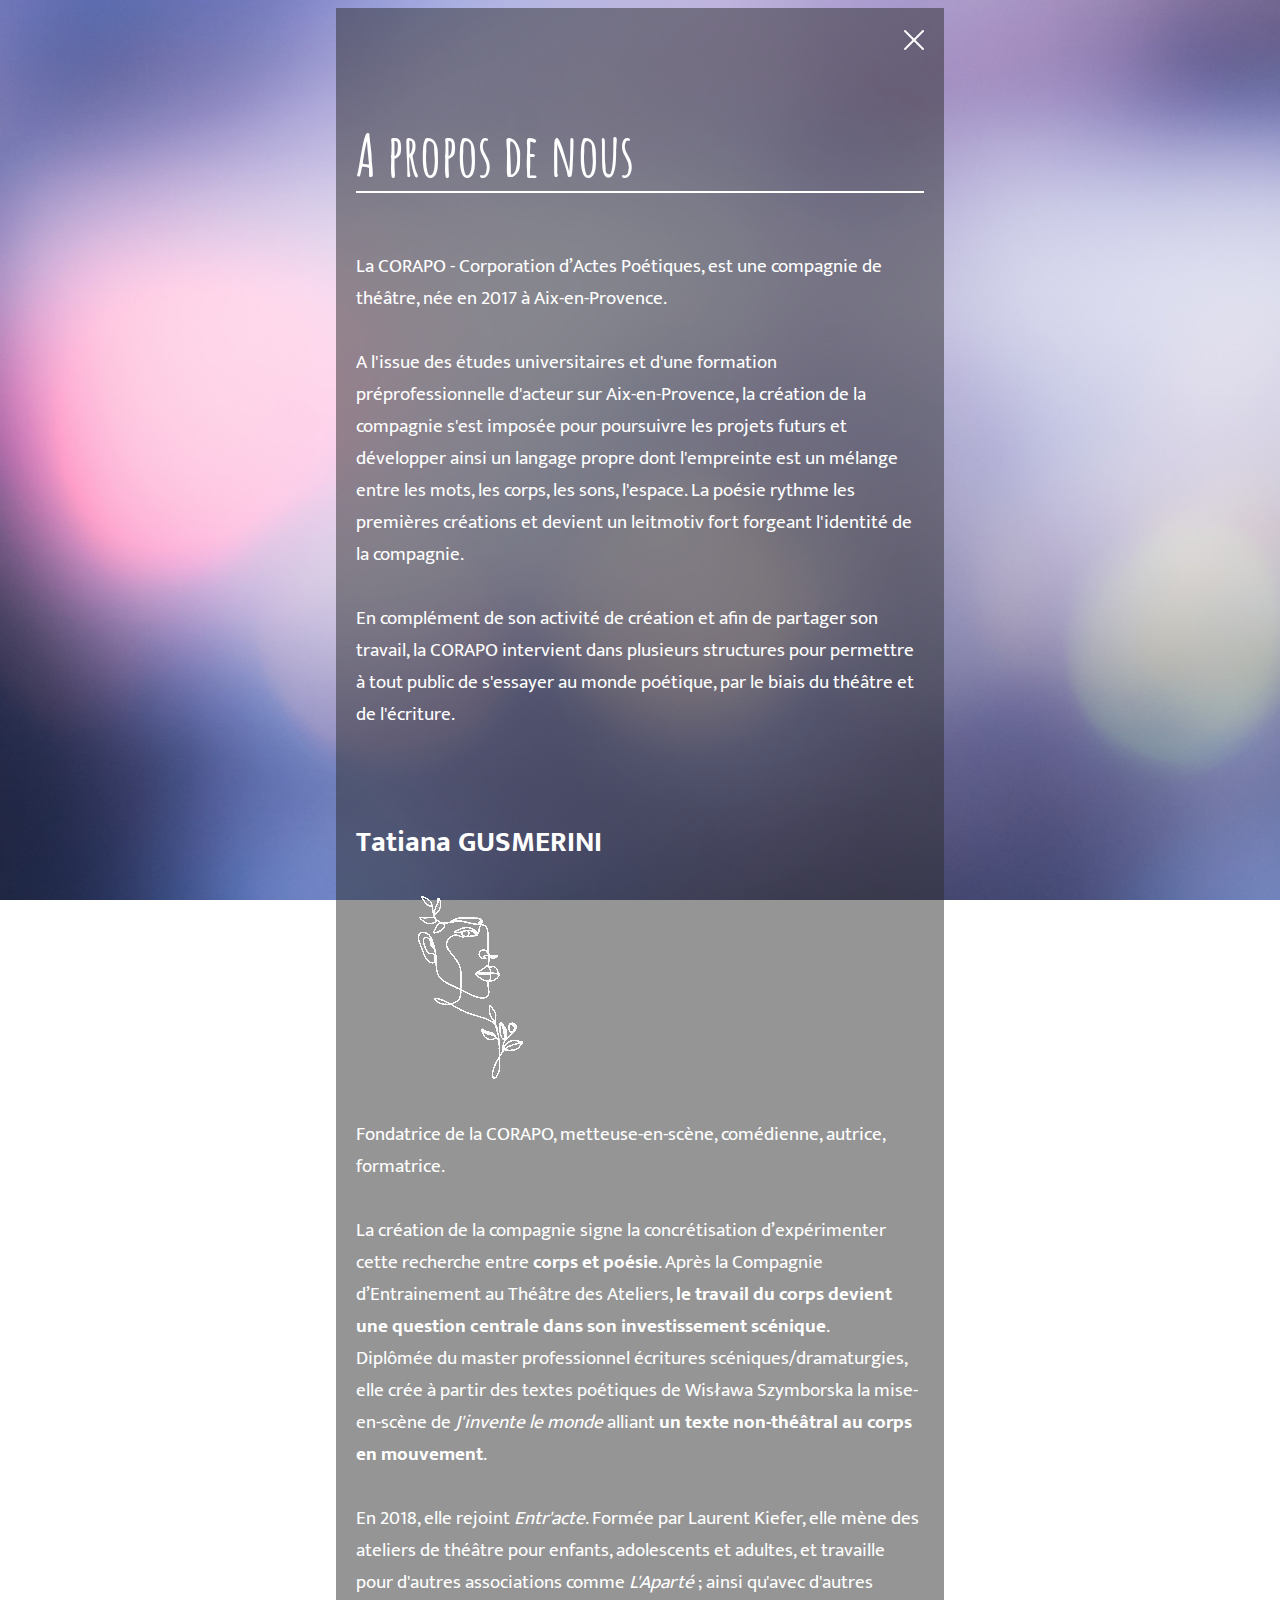
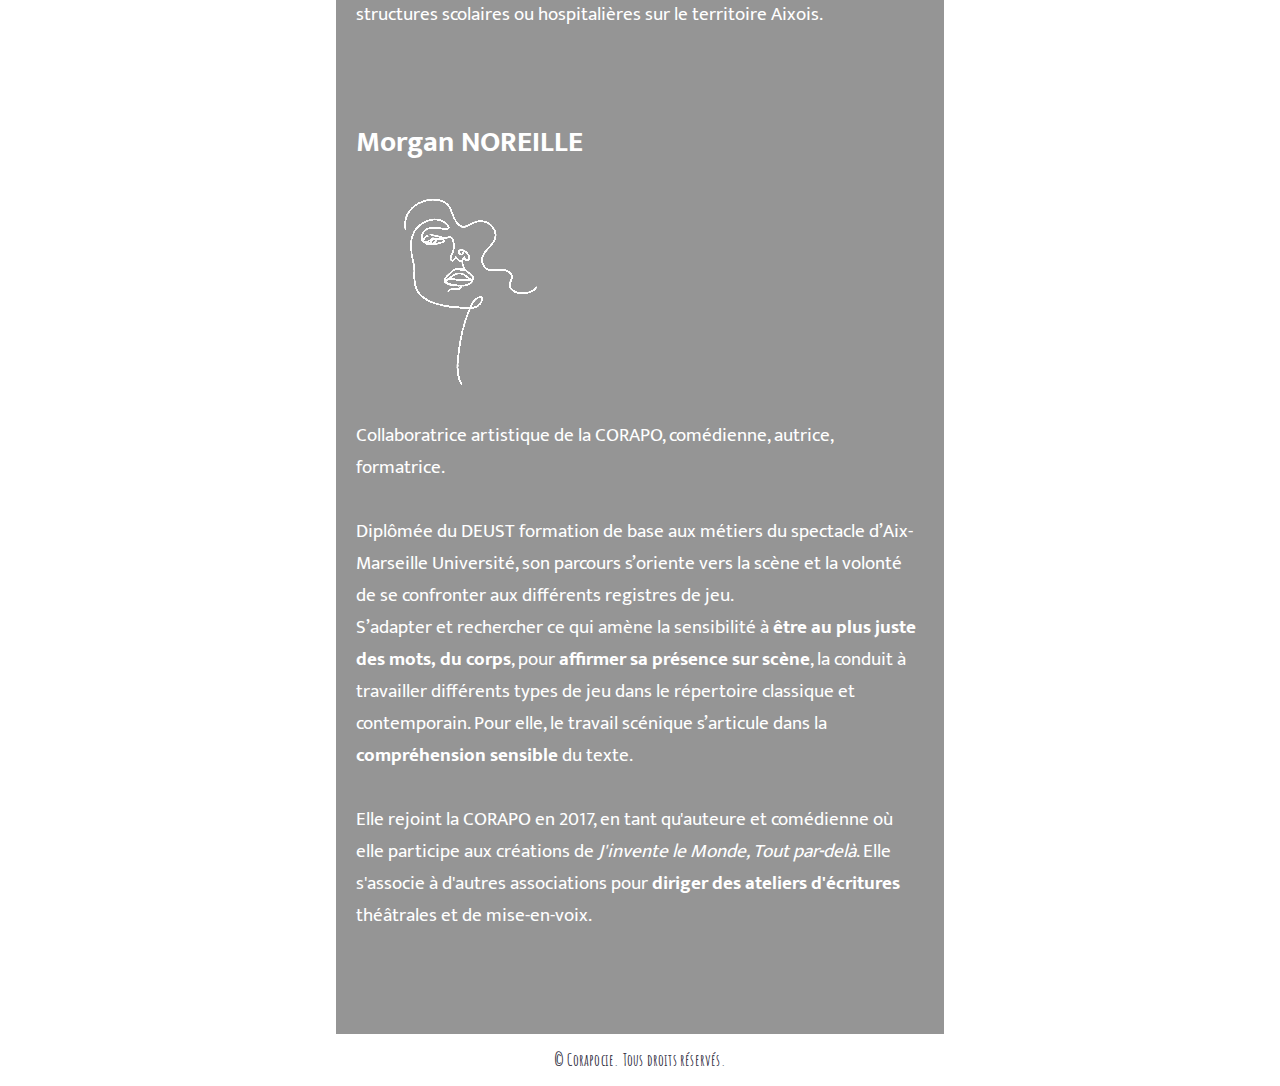
==== APropos.html @ 163addde "first commit with all the files" ====
<!DOCTYPE html>
<html lang="fr">
    <head>
        <meta charset="utf-8" />
        <link rel="stylesheet" href="./CorapoVF.css" />
        <title>CORAPO</title>
    </head>

<body> 
    <main id="page_a_propos">
        
        <section class="return-button-link">
            <a href="./index.html" ><img src="./images_corapo/close.png" alt="return" class="return-button" /></a>
        </section>

        <section id="sous-titre">
            <h3>A propos de nous</h3>
        </section>

        <section id="texte_corapo">
            <p>La CORAPO - Corporation d’Actes Poétiques, est une compagnie de théâtre, née en  2017 à Aix-en-Provence. <br><br>
            
            A l'issue des études universitaires et d'une formation préprofessionnelle d'acteur sur Aix-en-Provence, la création de la compagnie s'est imposée pour poursuivre les projets futurs et développer ainsi un langage propre dont l'empreinte est un mélange entre les mots, les corps, les sons, l'espace. La poésie rythme les premières créations et devient un leitmotiv fort forgeant l'identité de la compagnie. <br><br>
            
            En complément de son activité de création et afin de partager son travail, la CORAPO intervient dans plusieurs structures pour permettre à tout public de s'essayer au monde poétique, par le biais du théâtre et de l'écriture.<br><br><br></p>
        </section>
    
        <section id="tatiana_texte">
            <h2>Tatiana GUSMERINI</h2>
            <img src="./images_corapo/img_tatiana_V1.png" alt="tatiana" id="img_tatiana">
            <p>Fondatrice de la CORAPO,  metteuse-en-scène, comédienne, autrice, formatrice. <br><br>
            
            La création de la compagnie signe la concrétisation d’expérimenter cette recherche entre <strong>corps et poésie</strong>. Après la Compagnie d’Entrainement au Théâtre des Ateliers, <strong>le travail du corps devient une question centrale dans son investissement scénique</strong>. <br>
            Diplômée du master professionnel écritures scéniques/dramaturgies, elle crée à partir des textes poétiques de Wisława Szymborska la mise-en-scène de <em>J'invente le monde</em> alliant <strong>un texte non-théâtral au corps en mouvement</strong>. <br><br>
            
            En 2018, elle rejoint <em>Entr'acte</em>. Formée par Laurent Kiefer, elle mène des ateliers de théâtre pour enfants, adolescents et adultes, et travaille pour d'autres associations comme <em>L'Aparté</em> ; ainsi qu'avec d'autres structures scolaires ou hospitalières sur le territoire Aixois.<br><br><br></p>
        </section>
    
        <section id="morgan_texte">
            <h2>Morgan NOREILLE</h2>
            <img src="./images_corapo/img_morganV2.png" alt="morgan" id="img_morgan">
            <p>Collaboratrice artistique de la CORAPO, comédienne, autrice, formatrice.<br><br>
            
            Diplômée du DEUST formation de base aux métiers du spectacle d’Aix-Marseille Université, son parcours s’oriente vers la scène et la volonté de se confronter aux différents registres de jeu. <br>
            S’adapter et rechercher ce qui amène la sensibilité à <strong>être au plus juste des mots, du corps</strong>, pour <strong>affirmer sa présence sur scène</strong>, la conduit à travailler différents types de jeu dans le répertoire classique et contemporain. Pour elle, le travail scénique s’articule dans la <strong>compréhension sensible</strong> du texte.<br><br>

            Elle rejoint la CORAPO en 2017, en tant qu'auteure et comédienne où elle participe aux créations de <em>J'invente le Monde, Tout par-delà</em>. Elle s'associe à d'autres associations pour <strong>diriger des ateliers d'écritures</strong> théâtrales et de mise-en-voix.<br><br><br></p>
        </section>
    
    </main>
 
    <footer>
        <p class="copyright">© Corapocie. Tous droits réservés.</p>
    </footer>
</body>
</html>
---- CorapoVF.css ----
@import url('https://fonts.googleapis.com/css2?family=Amatic+SC&display=swap');
@import url('https://fonts.googleapis.com/css2?family=Mukta:wght@200&display=swap');

        /* LES TITRES */

/* Titre principal de l'index */
h1 {
  font-family: 'Amatic SC', cursive;
  font-size: 4em;
}

/* Titre secondaire de l'index */
h2 {
  font-size: 1.5em;
}

/* Titres principal pages internes */
h3 {
  font-family: 'Amatic SC', cursive;
  font-size: 3em;
  text-align: left;
  border-bottom: 2px solid white;
}

/* Titres secondaires pages internes */
h4 {
  font-family: 'Amatic SC', cursive;
  font-size: 1.5em;
  letter-spacing: 0.1em;
}

/* Sous-titres pages internes */
h5 {
  font-size: 1em;
}

        /* LES PAGES */

/* Commun à toutes les pages */

body {
  background-image: url(./images_corapo/fond-d-ecran.jpg);
  background-size: cover;
  background-attachment: fixed;
  color: white;
  text-align: center;
  font-family: 'Mukta', cursive;
}

.copyright {
  font-size: 1em;
  font-family: 'Amatic SC', cursive;
  font-weight: 600;
  letter-spacing: 0.2px;
  color: rgb(50, 48, 67);
}

/* Liens hypertextes */

#hello_asso, #instagram, #facebook, #presse_3C {
  text-decoration: none;
  color: white;
  text-shadow: 1px 1px black;
}

#hello_asso:hover, #instagram:hover, #facebook:hover, #presse_3C:hover {
  text-shadow: 2px 2px gray;
}


/* Page principale */

header {
  min-height: 100vh;
  display: flex;
  flex-direction: column;
  align-items: center;
  justify-content: center;
}

.titre {
  border-top: 2px solid rgb(50, 48, 67);
  border-bottom: 2px solid rgb(50, 48, 67);
  margin-right: 10%;
  margin-left: 10%;
  margin-bottom: 50px;
  padding-bottom: 30px;
  color:rgb(50, 48, 67);
}

.sommaire {
  display: flex;
  flex-direction: row;
  justify-content: space-around;
}

.sommaire_button {
  color:rgb(50, 48, 67);
  background-color: transparent;
  font-size: 1em;
  border: 1px solid rgb(50, 48, 67);
  margin: 10px 10px 20px 10px;
  padding: 10px 10px 10px 10px;
  text-decoration: none;
  font-size: 1.2em;
  font-weight: 600;
}

.sommaire_button:hover {
  border: 2px solid rgb(50, 48, 67);
  transition: all 450ms linear;
}


/* Pages secondaires */

main {
  width: 45%;
  margin: auto;
  padding: 20px 20px 20px 20px;
  background-color: rgba(43, 43, 43, 0.5);
  font-size: 1.2em;
}

.return-button {
  width: 20px;
  height: 20px;
}

.return-button-link {
  text-align: right;
}


/* Page Créations */

#img_logo_corapo, #img_tout_par_dela, #img_j_invente_le_monde {
  width: 100%;
}

#textes {
  text-align: left;
}


/* Page Dates */

#page_dates {
  text-align: right;
}


/* Page A propos de nous */

#page_a_propos {
  text-align: left;
}

#img_tatiana, #img_morgan {
  margin-left: 30px;
}


        /* RESPONSIVE */

/* écran ordinateur de moitié : page secondaire plus larges */

@media only screen and (max-width: 950px) {
  main {
    width: 75%;
  }
}

/* écran ordinateur serré : sommaire l'un sur l'autre */

@media only screen and (max-width: 550px) {
  .sommaire {
    flex-direction: column;
  }
}


/* portable orientation portrait */

@media only screen and (orientation: portrait) {}


/* portable orientation paysage */

@media only screen and (orientation: landscape) {}
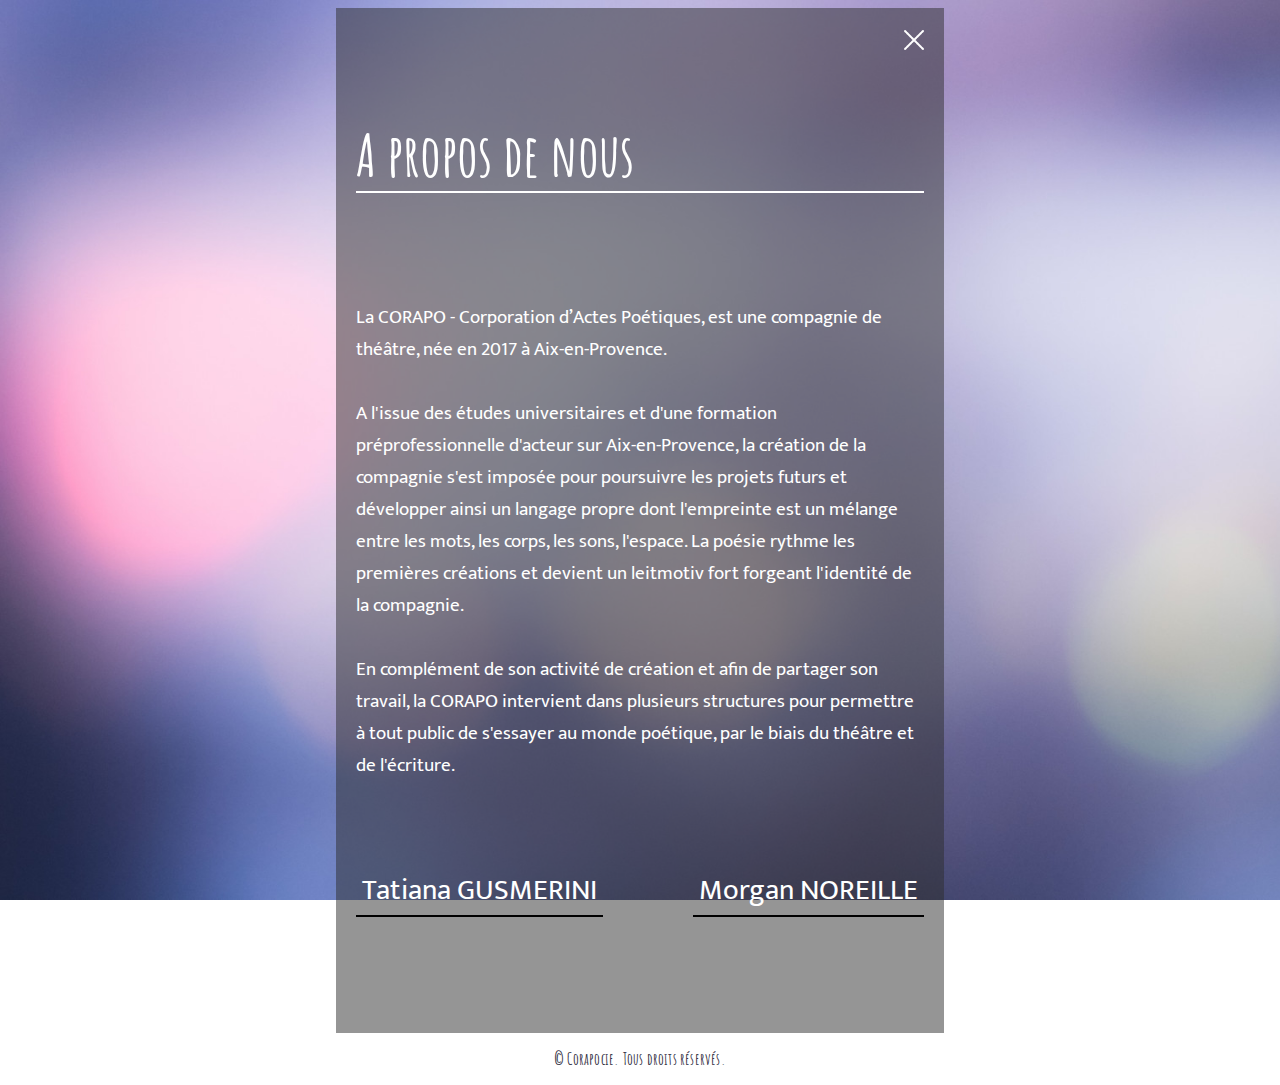
==== commit 8c82f703: "ajout de JS page A propos" ====
--- a/APropos.html
+++ b/APropos.html
@@ -1,56 +1,87 @@
 <!DOCTYPE html>
 <html lang="fr">
-    <head>
-        <meta charset="utf-8" />
-        <link rel="stylesheet" href="./CorapoVF.css" />
-        <title>CORAPO</title>
-    </head>
+  <head>
+    <meta charset="utf-8" />
+    <link rel="stylesheet" href="./CorapoVF.css" />
+    <title>CORAPO</title>
+  </head>
 
-<body> 
+  <body>
     <main id="page_a_propos">
-        
-        <section class="return-button-link">
-            <a href="./index.html" ><img src="./images_corapo/close.png" alt="return" class="return-button" /></a>
+      <section class="return-button-link">
+        <a href="./index.html"><img src="./images_corapo/close.png" alt="return" class="return-button" /></a>
+      </section>
+
+      <section id="sous-titre">
+        <h3>A propos de nous</h3>
+      </section>
+      <br />
+
+      <section id="texte_corapo">
+        <p>
+          La CORAPO - Corporation d’Actes Poétiques, est une compagnie de théâtre, née en 2017 à Aix-en-Provence. <br /><br />
+
+          A l'issue des études universitaires et d'une formation préprofessionnelle d'acteur sur Aix-en-Provence, la création de
+          la compagnie s'est imposée pour poursuivre les projets futurs et développer ainsi un langage propre dont l'empreinte est
+          un mélange entre les mots, les corps, les sons, l'espace. La poésie rythme les premières créations et devient un
+          leitmotiv fort forgeant l'identité de la compagnie. <br /><br />
+
+          En complément de son activité de création et afin de partager son travail, la CORAPO intervient dans plusieurs
+          structures pour permettre à tout public de s'essayer au monde poétique, par le biais du théâtre et de l'écriture.<br /><br /><br />
+        </p>
+      </section>
+
+      <article id="bio">
+        <section id="tatiana">
+          <button id="menuT">Tatiana GUSMERINI</button><br /><br />
+          <div style="display: none" id="block_menuT">
+            <img src="./images_corapo/img_tatiana_V1.png" alt="image de tatiana gusmerini" id="img_tatiana" />
+            <p>
+              Fondatrice de la CORAPO, metteuse-en-scène, comédienne, autrice, formatrice.
+              <br /><br />
+
+              La création de la compagnie signe la concrétisation d’expérimenter cette recherche entre
+              <strong>corps et poésie</strong>. Après la Compagnie d’Entrainement au Théâtre des Ateliers,
+              <strong>le travail du corps devient une question centrale dans son investissement scénique</strong>. <br />
+              Diplômée du master professionnel écritures scéniques/dramaturgies, elle crée à partir des textes poétiques de
+              Wisława Szymborska la mise-en-scène de
+              <em>J'invente le monde</em> alliant <strong>un texte non-théâtral au corps en mouvement</strong>. <br /><br />
+
+              En 2018, elle rejoint <em>Entr'acte</em>. Formée par Laurent Kiefer, elle mène des ateliers de théâtre pour enfants,
+              adolescents et adultes, et travaille pour d'autres associations comme <em>L'Aparté</em> ; ainsi qu'avec d'autres
+              structures scolaires ou hospitalières sur le territoire Aixois.<br /><br /><br />
+            </p>
+          </div>
         </section>
 
-        <section id="sous-titre">
-            <h3>A propos de nous</h3>
+        <section id="morgan">
+          <button id="menuM">Morgan NOREILLE</button><br /><br />
+          <div style="display: none" id="block_menuM">
+            <img src="./images_corapo/img_morganV2.png" alt="image de morgan noreille" id="img_morgan" />
+            <p>
+              Collaboratrice artistique de la CORAPO, comédienne, autrice, formatrice.<br /><br />
+
+              Diplômée du DEUST formation de base aux métiers du spectacle d’Aix-Marseille Université, son parcours s’oriente vers
+              la scène et la volonté de se confronter aux différents registres de jeu.
+              <br />
+              S’adapter et rechercher ce qui amène la sensibilité à
+              <strong>être au plus juste des mots, du corps</strong>, pour <strong>affirmer sa présence sur scène</strong>, la
+              conduit à travailler différents types de jeu dans le répertoire classique et contemporain. Pour elle, le travail
+              scénique s’articule dans la <strong>compréhension sensible</strong> du texte.<br /><br />
+
+              Elle rejoint la CORAPO en 2017, en tant qu'auteure et comédienne où elle participe aux créations de
+              <em>J'invente le Monde, Tout par-delà</em>. Elle s'associe à d'autres associations pour
+              <strong>diriger des ateliers d'écritures</strong> théâtrales et de mise-en-voix.<br /><br /><br />
+            </p>
+          </div>
         </section>
+      </article>
+      <br /><br />
+    </main>
 
-        <section id="texte_corapo">
-            <p>La CORAPO - Corporation d’Actes Poétiques, est une compagnie de théâtre, née en  2017 à Aix-en-Provence. <br><br>
-            
-            A l'issue des études universitaires et d'une formation préprofessionnelle d'acteur sur Aix-en-Provence, la création de la compagnie s'est imposée pour poursuivre les projets futurs et développer ainsi un langage propre dont l'empreinte est un mélange entre les mots, les corps, les sons, l'espace. La poésie rythme les premières créations et devient un leitmotiv fort forgeant l'identité de la compagnie. <br><br>
-            
-            En complément de son activité de création et afin de partager son travail, la CORAPO intervient dans plusieurs structures pour permettre à tout public de s'essayer au monde poétique, par le biais du théâtre et de l'écriture.<br><br><br></p>
-        </section>
-    
-        <section id="tatiana_texte">
-            <h2>Tatiana GUSMERINI</h2>
-            <img src="./images_corapo/img_tatiana_V1.png" alt="tatiana" id="img_tatiana">
-            <p>Fondatrice de la CORAPO,  metteuse-en-scène, comédienne, autrice, formatrice. <br><br>
-            
-            La création de la compagnie signe la concrétisation d’expérimenter cette recherche entre <strong>corps et poésie</strong>. Après la Compagnie d’Entrainement au Théâtre des Ateliers, <strong>le travail du corps devient une question centrale dans son investissement scénique</strong>. <br>
-            Diplômée du master professionnel écritures scéniques/dramaturgies, elle crée à partir des textes poétiques de Wisława Szymborska la mise-en-scène de <em>J'invente le monde</em> alliant <strong>un texte non-théâtral au corps en mouvement</strong>. <br><br>
-            
-            En 2018, elle rejoint <em>Entr'acte</em>. Formée par Laurent Kiefer, elle mène des ateliers de théâtre pour enfants, adolescents et adultes, et travaille pour d'autres associations comme <em>L'Aparté</em> ; ainsi qu'avec d'autres structures scolaires ou hospitalières sur le territoire Aixois.<br><br><br></p>
-        </section>
-    
-        <section id="morgan_texte">
-            <h2>Morgan NOREILLE</h2>
-            <img src="./images_corapo/img_morganV2.png" alt="morgan" id="img_morgan">
-            <p>Collaboratrice artistique de la CORAPO, comédienne, autrice, formatrice.<br><br>
-            
-            Diplômée du DEUST formation de base aux métiers du spectacle d’Aix-Marseille Université, son parcours s’oriente vers la scène et la volonté de se confronter aux différents registres de jeu. <br>
-            S’adapter et rechercher ce qui amène la sensibilité à <strong>être au plus juste des mots, du corps</strong>, pour <strong>affirmer sa présence sur scène</strong>, la conduit à travailler différents types de jeu dans le répertoire classique et contemporain. Pour elle, le travail scénique s’articule dans la <strong>compréhension sensible</strong> du texte.<br><br>
-
-            Elle rejoint la CORAPO en 2017, en tant qu'auteure et comédienne où elle participe aux créations de <em>J'invente le Monde, Tout par-delà</em>. Elle s'associe à d'autres associations pour <strong>diriger des ateliers d'écritures</strong> théâtrales et de mise-en-voix.<br><br><br></p>
-        </section>
-    
-    </main>
- 
     <footer>
-        <p class="copyright">© Corapocie. Tous droits réservés.</p>
+      <p class="copyright">© Corapocie. Tous droits réservés.</p>
     </footer>
-</body>
-</html>+  </body>
+  <script src="./CorapoVS.js"></script>
+</html>
--- a/CorapoVF.css
+++ b/CorapoVF.css
@@ -1,7 +1,8 @@
 @import url('https://fonts.googleapis.com/css2?family=Amatic+SC&display=swap');
 @import url('https://fonts.googleapis.com/css2?family=Mukta:wght@200&display=swap');
 
-        /* LES TITRES */
+
+        /* LES TITRES ____________________________________________________________________________ Les titres */
 
 /* Titre principal de l'index */
 h1 {
@@ -34,9 +35,10 @@
   font-size: 1em;
 }
 
+
         /* LES PAGES */
 
-/* Commun à toutes les pages */
+/* Commun à toutes les pages __________________________________________________________________________Commun à toutes les pages*/
 
 body {
   background-image: url(./images_corapo/fond-d-ecran.jpg);
@@ -55,7 +57,7 @@
   color: rgb(50, 48, 67);
 }
 
-/* Liens hypertextes */
+/* Liens hypertextes ____________________________________________________________________________________Liens hypertexte */
 
 #hello_asso, #instagram, #facebook, #presse_3C {
   text-decoration: none;
@@ -68,7 +70,7 @@
 }
 
 
-/* Page principale */
+/* Page principale _______________________________________________________________________________________Page principale */
 
 header {
   min-height: 100vh;
@@ -112,7 +114,7 @@
 }
 
 
-/* Pages secondaires */
+/* Pages secondaires ___________________________________________________________________________________Pages secondaires */
 
 main {
   width: 45%;
@@ -132,7 +134,7 @@
 }
 
 
-/* Page Créations */
+/* Page Créations __________________________________________________________________________________________Créations */
 
 #img_logo_corapo, #img_tout_par_dela, #img_j_invente_le_monde {
   width: 100%;
@@ -143,14 +145,18 @@
 }
 
 
-/* Page Dates */
+/* Page Dates ____________________________________________________________________________________________Dates */
 
 #page_dates {
   text-align: right;
 }
 
-
-/* Page A propos de nous */
+#petit_logo_dates {
+  width: 30%;
+}
+
+
+/* Page A propos de nous _________________________________________________________________________________ A propos de nous*/
 
 #page_a_propos {
   text-align: left;
@@ -160,8 +166,46 @@
   margin-left: 30px;
 }
 
-
-        /* RESPONSIVE */
+#bio {
+  display: flex;
+  justify-content: space-between;
+  flex-wrap: wrap;
+}
+
+button {
+  background-color: rgba(43, 43, 43, 0);
+  color: white;
+  font-family: 'Mukta', cursive;
+  font-size: 1.5em;
+  border-top: none;
+  border-right: none;
+  border-left: none;
+}
+
+button:hover {
+  text-shadow: 1px 1px white;
+}
+
+
+/* Page Contact ____________________________________________________________________________________________Contact */
+
+#bloc_contact {
+  display: flex;
+  justify-content: space-around;
+}
+
+#logo_contact  {
+  width: 100%;
+}
+
+#border_gauche  {
+  border-left: 0.7px solid white;
+  padding-left: 30px;
+}
+
+
+
+        /* RESPONSIVE ______________________________________________________________________________________ RESPONSIVE */
 
 /* écran ordinateur de moitié : page secondaire plus larges */
 
@@ -177,14 +221,4 @@
   .sommaire {
     flex-direction: column;
   }
-}
-
-
-/* portable orientation portrait */
-
-@media only screen and (orientation: portrait) {}
-
-
-/* portable orientation paysage */
-
-@media only screen and (orientation: landscape) {}+}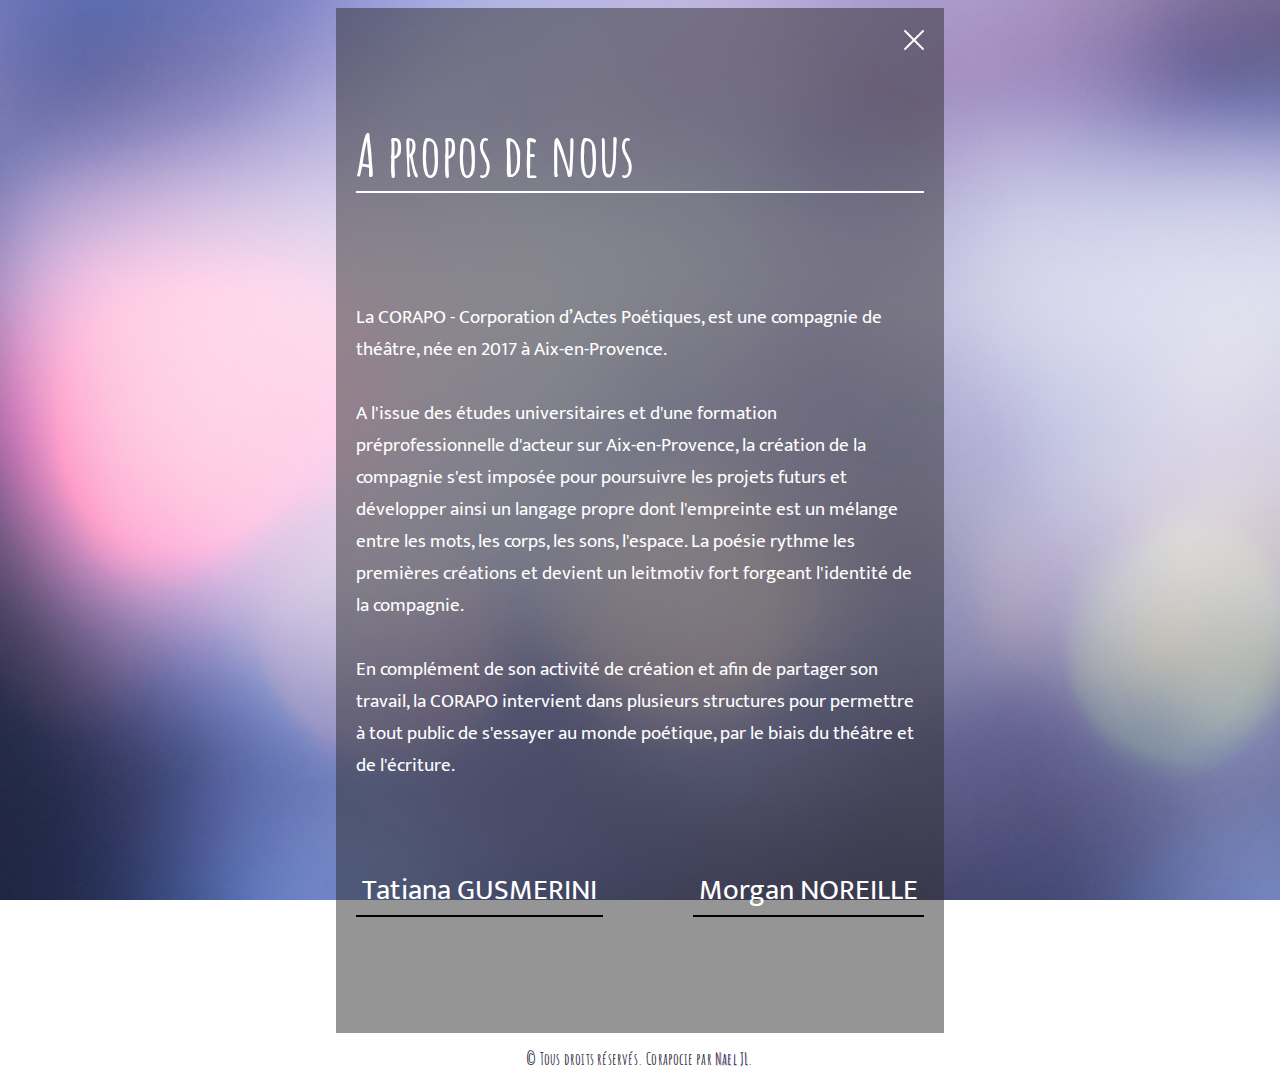
==== commit 65f4b815: "add credits" ====
--- a/APropos.html
+++ b/APropos.html
@@ -2,6 +2,7 @@
 <html lang="fr">
   <head>
     <meta charset="utf-8" />
+    <meta name="viewport" content="width=device-width, initial-scale=1" />
     <link rel="stylesheet" href="./CorapoVF.css" />
     <title>CORAPO</title>
   </head>
@@ -80,7 +81,9 @@
     </main>
 
     <footer>
-      <p class="copyright">© Corapocie. Tous droits réservés.</p>
+      <p class="copyright">
+        © Tous droits réservés. Corapocie par <a href="https://github.com/NaelJL" target="_blank" class="credit">Nael JL</a>.
+      </p>
     </footer>
   </body>
   <script src="./CorapoVS.js"></script>
--- a/CorapoVF.css
+++ b/CorapoVF.css
@@ -55,7 +55,20 @@
   font-weight: 600;
   letter-spacing: 0.2px;
   color: rgb(50, 48, 67);
-}
+
+}
+
+.credit {
+  text-decoration: none;
+  color:rgb(64, 41, 91);
+  text-shadow: 0.5px 0.5px silver;
+}
+
+.credit:hover {
+  color: rgb(50, 45, 45);
+  text-shadow: 0.5px 0.5px rgb(50, 48, 67);
+}
+
 
 /* Liens hypertextes ____________________________________________________________________________________Liens hypertexte */
 
@@ -215,10 +228,27 @@
   }
 }
 
-/* écran ordinateur serré : sommaire l'un sur l'autre */
+
+/* écran ordinateur serré + mobile */
 
 @media only screen and (max-width: 550px) {
   .sommaire {
     flex-direction: column;
   }
+
+  header {
+    margin-top: 20%;
+  }
+
+  h2 {
+    font-size: 1.3em;
+  }
+
+  #bloc_contact {
+   flex-direction: column; 
+  }
+  
+  #border_gauche  {
+    border-left: none;
+  }
 }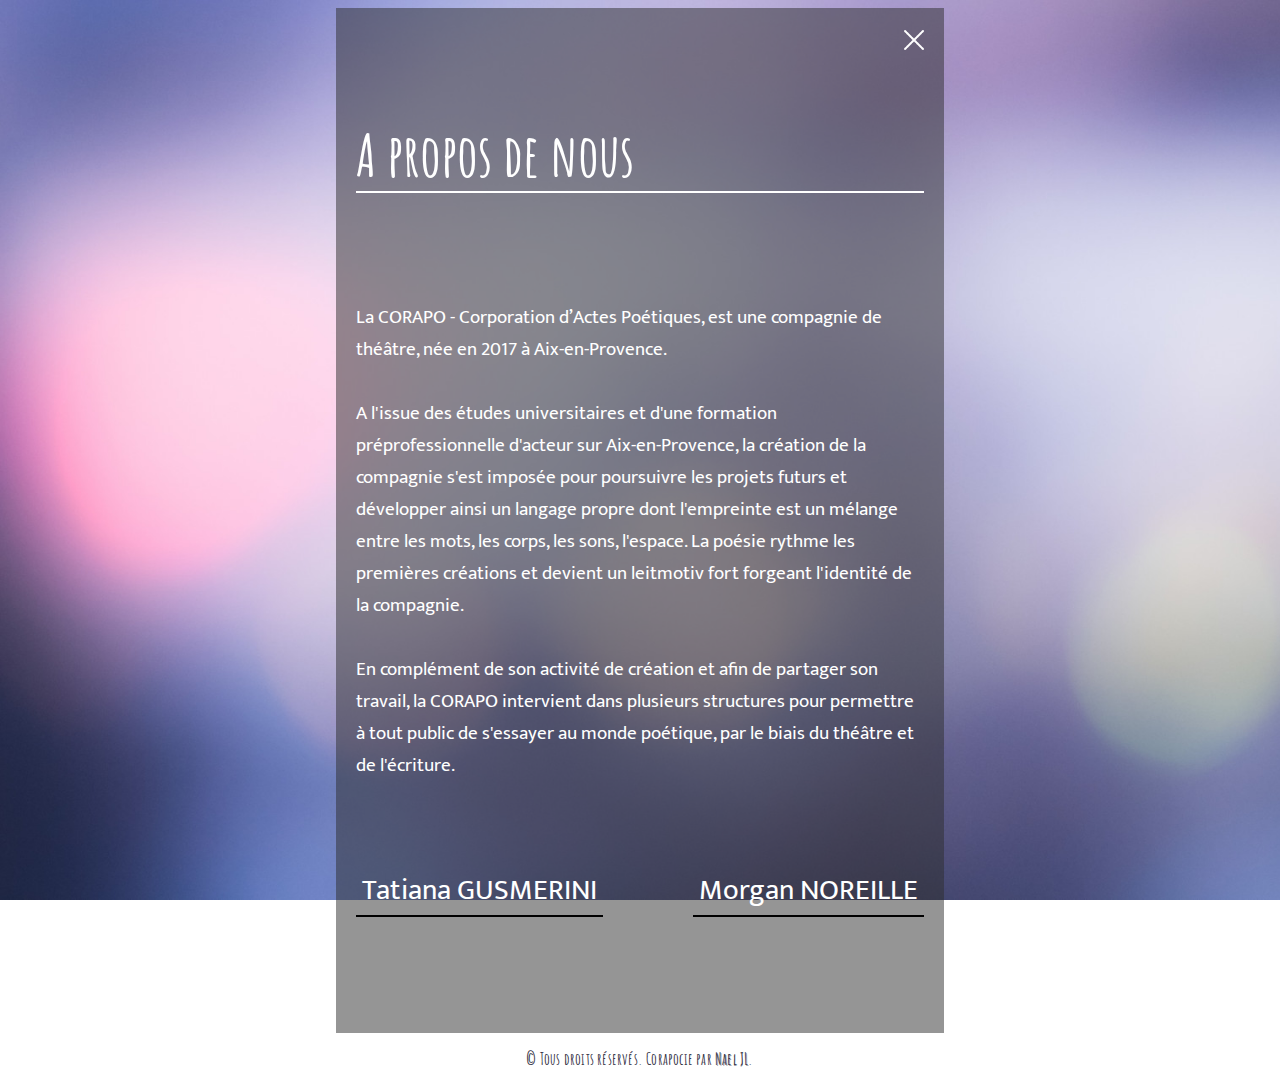
==== commit 4b585d54: "js page creations" ====
--- a/APropos.html
+++ b/APropos.html
@@ -86,5 +86,5 @@
       </p>
     </footer>
   </body>
-  <script src="./CorapoVS.js"></script>
+  <script src="./CorapoVF.js"></script>
 </html>
--- a/CorapoVF.css
+++ b/CorapoVF.css
@@ -8,11 +8,13 @@
 h1 {
   font-family: 'Amatic SC', cursive;
   font-size: 4em;
+  text-shadow: 2px 2px rgba(50, 48, 67, 0.5);
 }
 
 /* Titre secondaire de l'index */
 h2 {
   font-size: 1.5em;
+  text-shadow: 0.7px 0.7px rgba(50, 48, 67, 0.5);
 }
 
 /* Titres principal pages internes */
@@ -32,7 +34,9 @@
 
 /* Sous-titres pages internes */
 h5 {
-  font-size: 1em;
+  font-family: 'Amatic SC', cursive;
+  font-size: 1.4em;
+
 }
 
 
@@ -60,8 +64,8 @@
 
 .credit {
   text-decoration: none;
-  color:rgb(64, 41, 91);
-  text-shadow: 0.5px 0.5px silver;
+  color:rgb(50, 48, 67);
+  text-shadow: 0.5px 0.5px rgba(50, 48, 67, 0.5);
 }
 
 .credit:hover {
@@ -91,16 +95,25 @@
   flex-direction: column;
   align-items: center;
   justify-content: center;
+  animation: 1s ease-in-out 0s 1 chargement;
+}
+
+@keyframes chargement {
+  from {
+      transform: scale(0.3);
+      transform-origin: center center;
+  }
+  to {
+      transform: scale(1);
+  }
 }
 
 .titre {
   border-top: 2px solid rgb(50, 48, 67);
   border-bottom: 2px solid rgb(50, 48, 67);
-  margin-right: 10%;
-  margin-left: 10%;
+  color:rgb(50, 48, 67);
   margin-bottom: 50px;
   padding-bottom: 30px;
-  color:rgb(50, 48, 67);
 }
 
 .sommaire {
@@ -117,6 +130,7 @@
   margin: 10px 10px 20px 10px;
   padding: 10px 10px 10px 10px;
   text-decoration: none;
+text-shadow: 0.5px 0.5px rgba(50, 48, 67, 0.5);;
   font-size: 1.2em;
   font-weight: 600;
 }
@@ -135,6 +149,15 @@
   padding: 20px 20px 20px 20px;
   background-color: rgba(43, 43, 43, 0.5);
   font-size: 1.2em;
+  animation: 1s ease-out 0s 1 opacity;
+}
+
+@keyframes opacity {
+  from {
+    opacity: 0;
+  } to {
+    opacity: 1;
+  }
 }
 
 .return-button {
@@ -155,6 +178,13 @@
 
 #textes {
   text-align: left;
+}
+
+#menu_extraits, #menu_tout_par_dela, #menu_j_invente_le_monde {
+  font-family: 'Amatic SC', cursive;
+  font-size: 1.7em;
+  margin-top: 10px;
+  margin-bottom: 10px;
 }
 
 
